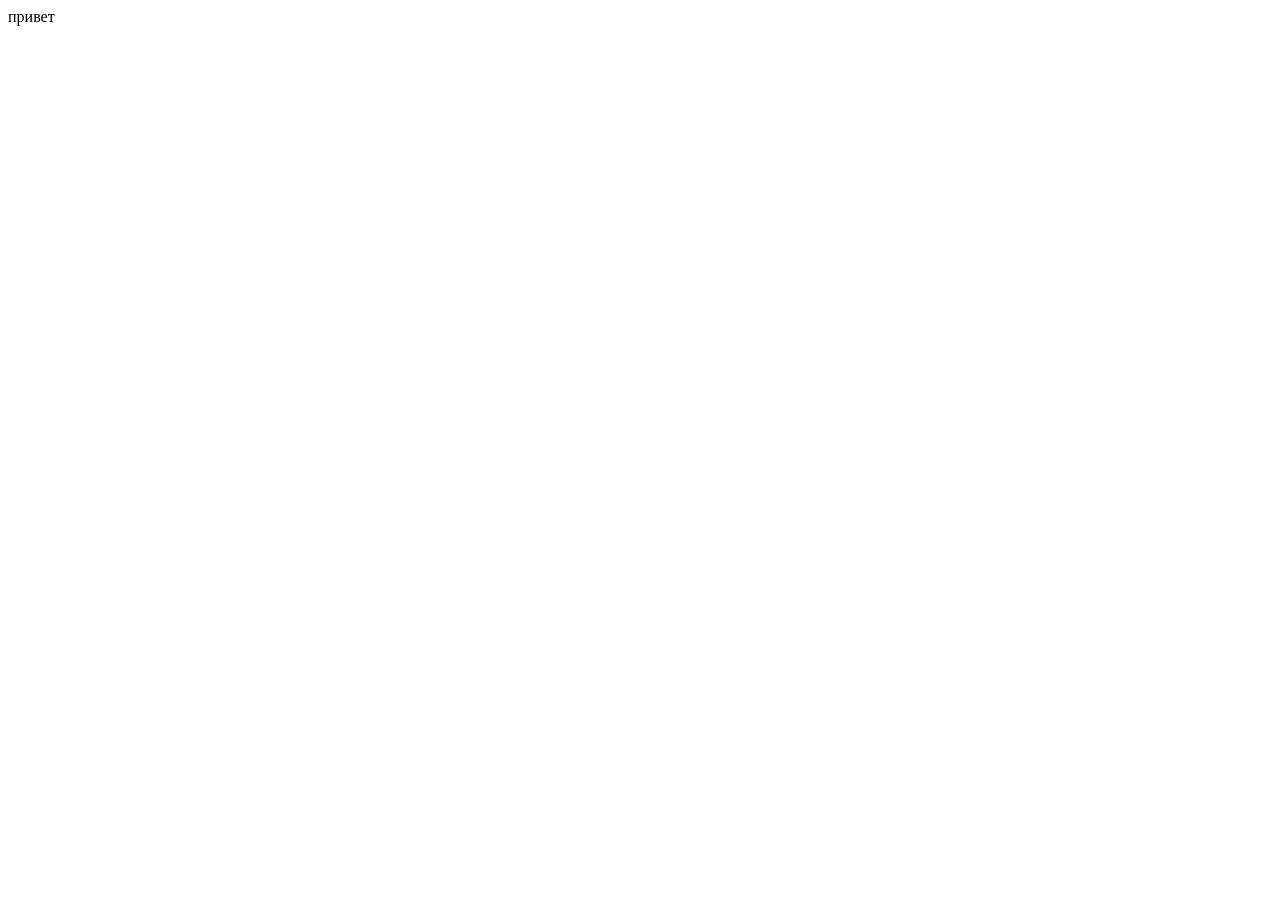
==== site/index.html @ ce9fdad3 "deleted hugo, started html" ====
<!DOCTYPE html>
<html lang="en">

<head>
    <meta charset="UTF-8">
    <meta name="viewport" content="width=device-width, initial-scale=1.0">
    <title>Document</title>
</head>

<body>
    привет
</body>

</html>
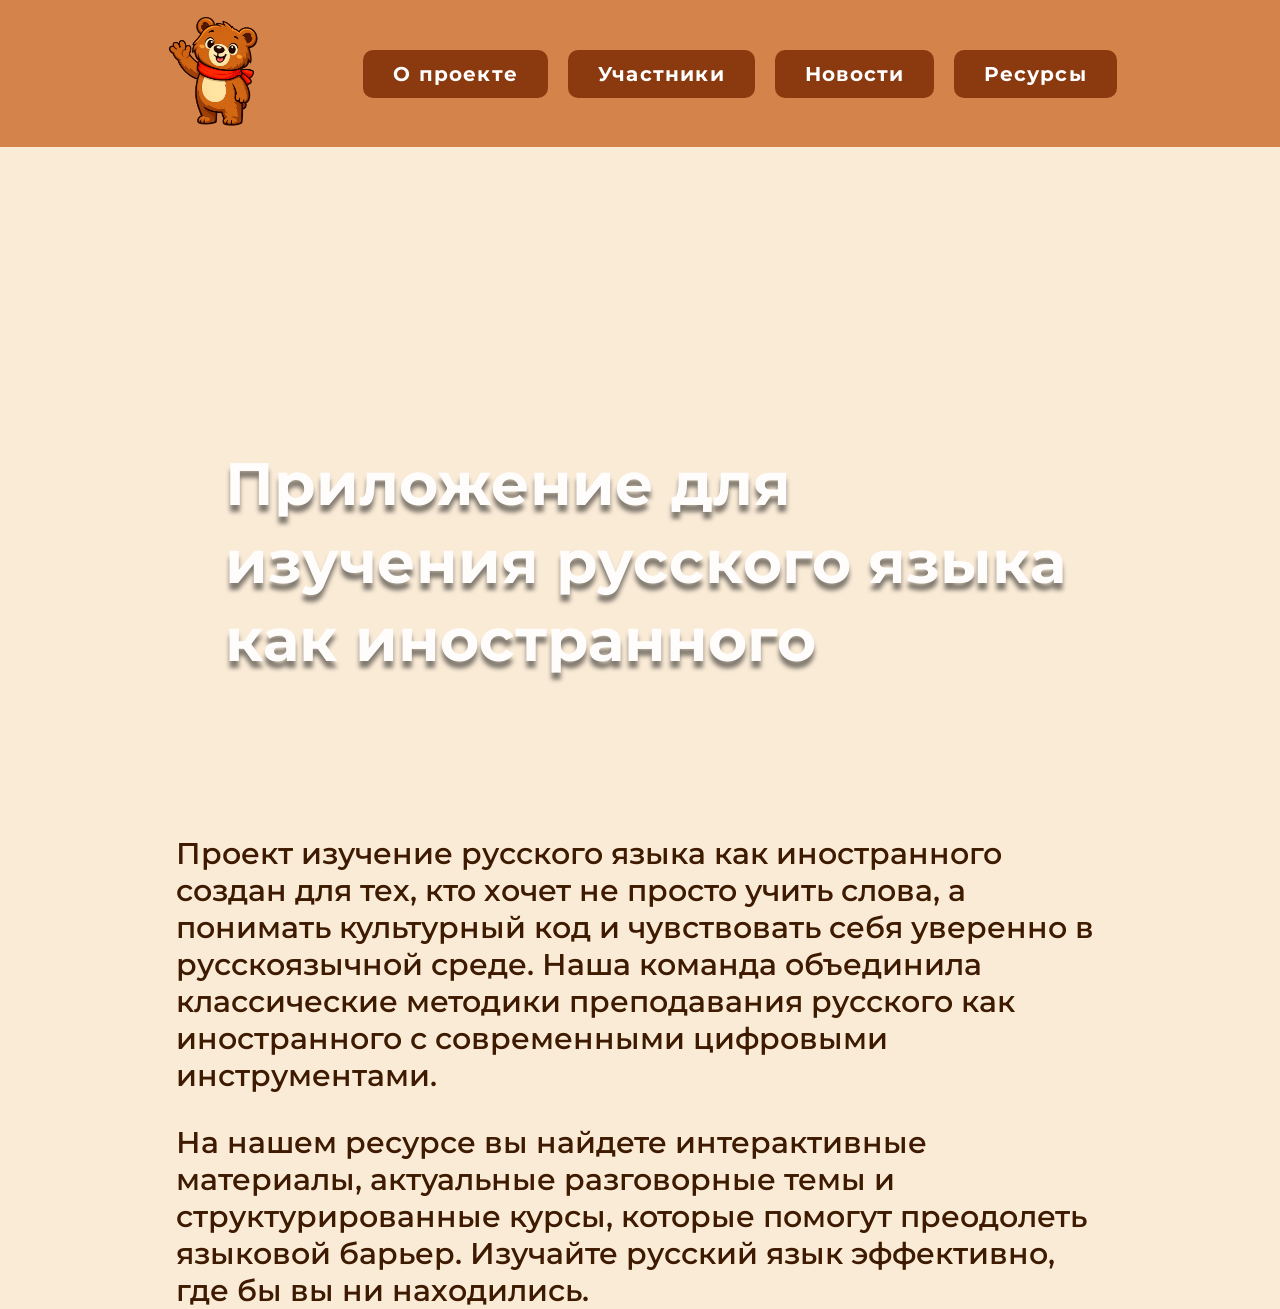
==== commit 8d1d17b2: "started do main page" ====
--- a/site/index.html
+++ b/site/index.html
@@ -4,11 +4,45 @@
 <head>
     <meta charset="UTF-8">
     <meta name="viewport" content="width=device-width, initial-scale=1.0">
-    <title>Document</title>
-</head>
+    <title>Изучение русского языка как иностранного</title>
+    <link rel="stylesheet" href="styles.css" </head>
 
 <body>
-    привет
+    <header class="header">
+        <div class="container">
+            <nav class="header-nav">
+                <a href="/" class="logo">
+                    <img class= "logo" src="images/логотип мишка.svg" alt="Ошибочка" width="100">
+                </a>
+                <ul class="menu">
+                    <li><a href="#" class="menu-button">О проекте</a></li>
+                    <li><a href="#" class="menu-button">Участники</a></li>
+                    <li><a href="#" class="menu-button">Новости</a></li>
+                    <li><a href="#" class="menu-button">Ресурсы</a></li>
+                </ul>
+            </nav>
+        </div>
+    </header>
+
+    <main>
+        <section class="main-banner">
+            <div>
+                <h1>Приложение для изучения русского языка как иностранного</h1>
+            </div>
+        </section>
+        <p class="main-p"> Проект изучение русского языка как иностранного создан для тех, кто хочет не просто учить
+            слова, а
+            понимать культурный код и чувствовать себя уверенно в русскоязычной среде. Наша команда объединила
+            классические методики преподавания русского как иностранного с современными цифровыми инструментами.</p>
+        <p class="main-p">На нашем ресурсе вы найдете интерактивные материалы, актуальные разговорные темы и структурированные курсы,
+            которые помогут преодолеть языковой барьер. Изучайте русский язык эффективно, где бы вы ни находились.</p>
+    </main>
+
+    <footer class="footer">
+        <div class="container">
+        </div>
+
+    </footer>
 </body>
 
 </html>
--- a/site/styles.css
+++ b/site/styles.css
@@ -0,0 +1,133 @@
+@font-face {
+    font-family: "Montserrat";
+    src: url(fonts/Montserrat-VariableFont_wght.ttf) format("truetype-variations");
+    font-weight: 100 900;
+    font-style: normal;
+    font-display: swap;
+}
+@font-face {
+    font-family: "Montserrat";
+    src: url(fonts/Montserrat-Italic-VariableFont_wght.ttf) format("truetype-variations");
+    font-weight: 100 900;
+    font-style: italic;
+    font-display: swap;
+}
+/* Сброс всего автоматического падинга на сайте*/
+* {
+    margin: 0;
+    padding: 0;
+    box-sizing: border-box;
+}
+body {
+    padding-top: 145px;
+    background-color: antiquewhite;
+}
+
+/*Основной контейнер хэдэра*/
+.header{
+    background-color:#D4844A;
+    position: fixed;
+    top: 0;          /* Прижимает к самому верху */
+    left: 0;         /* Прижимает к левому краю */
+    width: 100%;     /* Растягивает на всю ширину экрана */
+    z-index: 1000;   /* Поднимает хедер "над" остальным контентом */
+}
+
+/*Второстепенный контейнер хэдэра(меняю размер)*/
+.container{
+    max-width: 1200px;
+    margin: 0 auto;
+    padding: 0px 10px;
+}
+
+/*Навигация хэдэра*/
+.header-nav {
+    display: flex; 
+    justify-content: center;
+    gap: 100px ;
+    align-items: center;           
+    padding: 10px 15px;
+}
+/*Настройки списка в навигации*/
+.menu {
+    display: flex;      /* Ссылки тоже выстраиваем в ряд */
+    list-style: none;   /* Убираем маркеры (точки) */
+    gap: 20px;          /* Расстояние между пунктами меню */
+}
+
+/* Оформляем ссылки в кнопки */
+.menu-button {
+    display:inline-block;
+    padding: 12px 30px;
+    background-color:#8B3A0F;
+    color: #FFFFFF;
+    border-radius: 10px;
+    font-weight: 700;
+    font-size: 20px;
+    transition: all 0.3s ease;
+    text-decoration: none;
+    font-family: "Montserrat";
+    letter-spacing: 1.2px;
+
+}
+/* Состояние при наведении мышки */
+.menu-button:hover {
+    background-color: #712E0B;
+    color: #FFFFFF;           
+    cursor: pointer; 
+    transform: translateY(-2px); /* Кнопка слегка "подпрыгнет" вверх */
+}
+
+.logo{
+    margin: 0;
+    padding: 0;
+}
+
+/*Основная часть страницы*/
+.main-img{
+    display: block;
+    margin-left: auto;
+    margin-right: auto;
+    max-width: 100%;
+
+}
+
+.main-banner {
+    background-image: url("images/Главная-банер.svg");
+    height: 660px;          
+    width: calc(100% - 350px);
+    margin: 0 auto;
+    background-size: cover;    
+    background-position: center;
+    box-sizing: border-box;
+    padding-top: 300px;
+    opacity: 95%;
+    border-radius: 10px;
+
+}
+
+
+.main-banner h1 {
+    font-family: "Montserrat";
+    color: #FFFFFF;      
+    font-size: 60px;     
+    max-width: 900px;    
+    font-weight: 700;
+    line-height: 1.3;    /* Расстояние между строками */
+    text-shadow: 0px 7px 4px rgba(0,0,0,0.5);
+    margin-left: 50px;
+    text-align: left;
+}
+
+.main-p {
+    font-family: "Montserrat";
+    font-size: 30px;
+    font-weight: 550;
+    color: #3D1A00;
+    display: flex;
+    justify-content: center;
+    padding-top: 30px;
+    width: calc(100% - 352px);
+    margin: 0 auto;
+    
+}
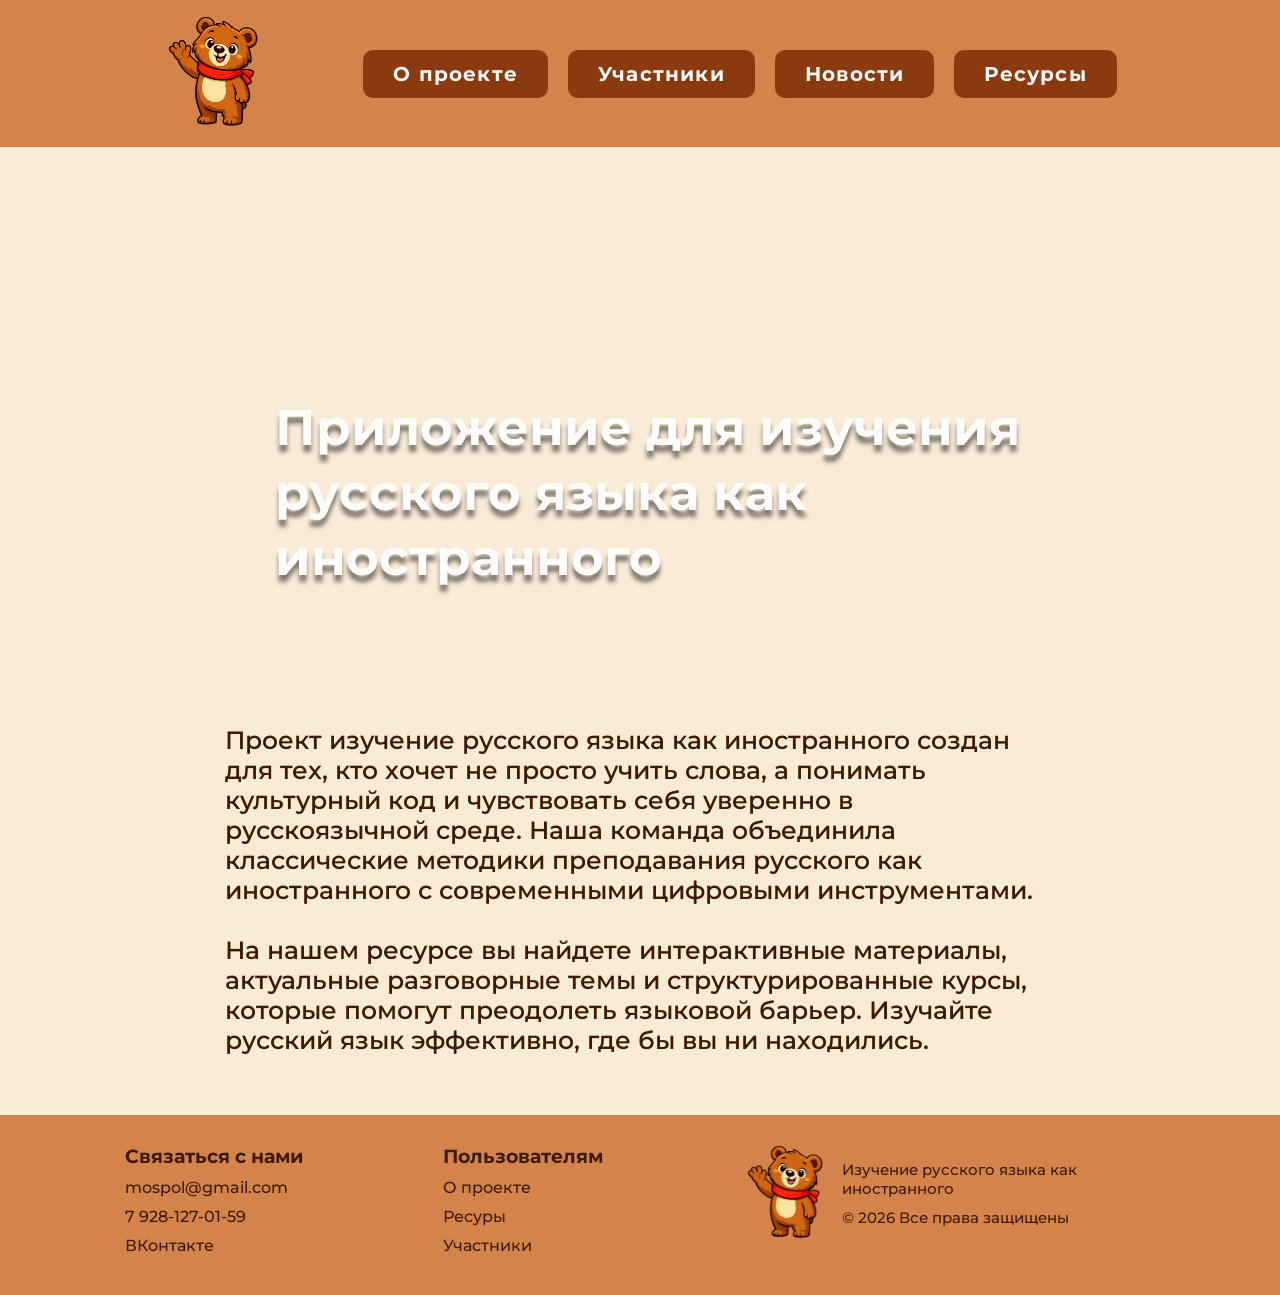
==== commit ca836e9b: "finished first page" ====
--- a/site/index.html
+++ b/site/index.html
@@ -40,6 +40,31 @@
 
     <footer class="footer">
         <div class="container">
+            <div class="footer-buttons"> 
+                <ul class = "contacts">
+                    <li> <h3 class="name">Связаться с нами</h3> </li>
+                    <li><a href="#" class="footer-contacts"> mospol@gmail.com </a></li>
+                    <li><a href="#" class="footer-contacts"> 7 928-127-01-59 </a></li>
+                    <li><a href="#" class="footer-contacts"> ВКонтакте </a></li>
+                </ul>
+                <ul class = "for-users">
+                    <li> <h3 class="name-pages">Пользователям</h3> </li>
+                    <li><a href="#" class="footer-pages"> О проекте </a></li>
+                    <li><a href="#" class="footer-pages"> Ресуры </a></li>
+                    <li><a href="#" class="footer-pages"> Участники </a></li>
+                </ul>
+                <div class="footer-right-block">
+                    <a href="/" class="logo">
+                        <img class= "logo" src="images/логотип мишка.svg" alt="Ошибочка" width="100">
+                    </a>
+                    <div class="logo-info">
+                        <p>Изучение русского языка как иностранного</p>
+                        <p>© 2026 Все права защищены</p>
+                    </div>
+                </div>
+
+            </div>
+            
         </div>
 
     </footer>
--- a/site/styles.css
+++ b/site/styles.css
@@ -94,13 +94,13 @@
 
 .main-banner {
     background-image: url("images/Главная-банер.svg");
-    height: 660px;          
-    width: calc(100% - 350px);
+    height: 550px;          
+    width: calc(100% - 450px);
     margin: 0 auto;
     background-size: cover;    
     background-position: center;
     box-sizing: border-box;
-    padding-top: 300px;
+    padding-top: 250px;
     opacity: 95%;
     border-radius: 10px;
 
@@ -110,7 +110,7 @@
 .main-banner h1 {
     font-family: "Montserrat";
     color: #FFFFFF;      
-    font-size: 60px;     
+    font-size: 50px;     
     max-width: 900px;    
     font-weight: 700;
     line-height: 1.3;    /* Расстояние между строками */
@@ -121,13 +121,96 @@
 
 .main-p {
     font-family: "Montserrat";
-    font-size: 30px;
+    font-size: 25px;
     font-weight: 550;
     color: #3D1A00;
     display: flex;
     justify-content: center;
     padding-top: 30px;
-    width: calc(100% - 352px);
+    width: calc(100% - 450px);
     margin: 0 auto;
     
+}
+
+.footer{
+    margin-top:60px;
+    background-color: #D4844A;
+    padding-top: 10px;
+    padding-bottom: 20px;
+
+}
+
+
+.footer-buttons{
+    display: flex;
+    justify-content: left;
+    gap: 140px;
+    padding: 20px;
+    margin-left: 55px;
+}
+
+
+.footer-right-block{
+    display: flex;
+    align-items: flex-start;
+
+}
+
+.footer-right-block a.logo img{
+    display: block;
+    position: relative;  
+    top: -5px;
+    width: 85%;
+}
+
+.logo-info{
+    max-width: 300px;
+    font-family: "Montserrat";
+    font-size: 15px;
+    font-weight: 500;
+    color:#3D1A00;
+    padding-top: 15px;
+    display: flex;
+    flex-direction: column;
+    gap: 10px;
+}
+
+.contacts{
+    font-family: "Montserrat";  
+    color:#3D1A00;
+    list-style: none;
+    display: flex;
+    flex-direction: column; 
+    gap: 10px;              
+    padding: 0;           
+    margin: 0;
+}
+
+.for-users{
+    font-family: "Montserrat";
+    color:#3D1A00;
+    list-style: none;
+    display: flex;
+    flex-direction: column; 
+    gap: 10px;              
+    padding: 0;           
+    margin: 0;
+}
+
+
+.footer-contacts, .footer-pages{
+    text-decoration: none;
+    color:#3D1A00;
+    font-weight: 500;
+    transition: 0,3;
+}
+
+.footer-pages:hover{
+    color: #8B1E19;
+
+}
+
+.footer-contacts:hover{
+    color: #8B1E19;
+
 }
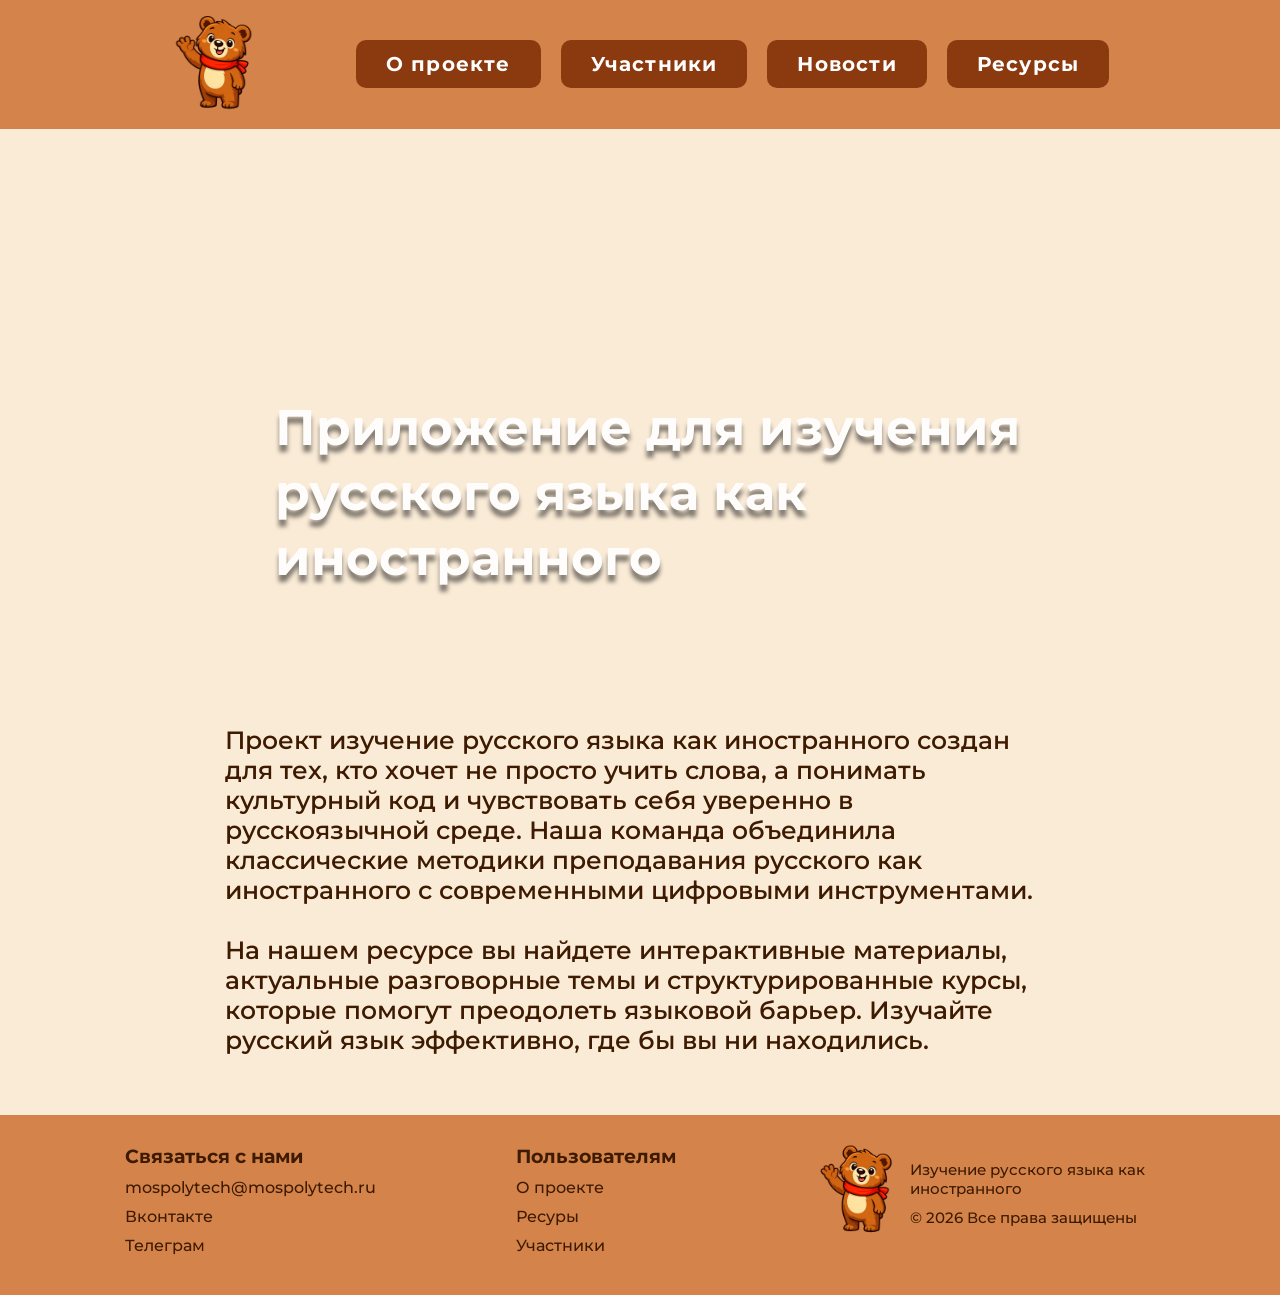
==== commit 92a2991d: "created a tg-bot and doing the reports" ====
--- a/site/index.html
+++ b/site/index.html
@@ -5,20 +5,21 @@
     <meta charset="UTF-8">
     <meta name="viewport" content="width=device-width, initial-scale=1.0">
     <title>Изучение русского языка как иностранного</title>
-    <link rel="stylesheet" href="styles.css" </head>
+    <link rel="stylesheet" href="styles.css" >
+</head>
 
 <body>
     <header class="header">
         <div class="container">
             <nav class="header-nav">
-                <a href="/" class="logo">
-                    <img class= "logo" src="images/логотип мишка.svg" alt="Ошибочка" width="100">
+                <a href="index.html" class="logo">
+                    <img class= "logo" src="images/логотип мишка.svg" alt="Ошибочка" width="85">
                 </a>
                 <ul class="menu">
-                    <li><a href="#" class="menu-button">О проекте</a></li>
-                    <li><a href="#" class="menu-button">Участники</a></li>
-                    <li><a href="#" class="menu-button">Новости</a></li>
-                    <li><a href="#" class="menu-button">Ресурсы</a></li>
+                    <li><a href="about-proj.html" class="menu-button">О проекте</a></li>
+                    <li><a href="members.html" class="menu-button">Участники</a></li>
+                    <li><a href="news.html" class="menu-button">Новости</a></li>
+                    <li><a href="resources.html" class="menu-button">Ресурсы</a></li>
                 </ul>
             </nav>
         </div>
@@ -43,18 +44,18 @@
             <div class="footer-buttons"> 
                 <ul class = "contacts">
                     <li> <h3 class="name">Связаться с нами</h3> </li>
-                    <li><a href="#" class="footer-contacts"> mospol@gmail.com </a></li>
-                    <li><a href="#" class="footer-contacts"> 7 928-127-01-59 </a></li>
-                    <li><a href="#" class="footer-contacts"> ВКонтакте </a></li>
+                    <li><a href="mailto:mospolytech@mospolytech.ru" class="footer-contacts"> mospolytech@mospolytech.ru </a></li>
+                    <li><a href="https://vk.com/moscowpolytech" class="footer-contacts"> Вконтакте </a></li>
+                    <li><a href="https://t.me/learn_rus_like_foreg_bot" class="footer-contacts"> Телеграм </a></li>
                 </ul>
                 <ul class = "for-users">
                     <li> <h3 class="name-pages">Пользователям</h3> </li>
-                    <li><a href="#" class="footer-pages"> О проекте </a></li>
-                    <li><a href="#" class="footer-pages"> Ресуры </a></li>
-                    <li><a href="#" class="footer-pages"> Участники </a></li>
+                    <li><a href="about-proj.html" class="footer-pages"> О проекте </a></li>
+                    <li><a href="resources.html" class="footer-pages"> Ресуры </a></li>
+                    <li><a href="members.html" class="footer-pages"> Участники </a></li>
                 </ul>
                 <div class="footer-right-block">
-                    <a href="/" class="logo">
+                    <a href="index.html" class="logo">
                         <img class= "logo" src="images/логотип мишка.svg" alt="Ошибочка" width="100">
                     </a>
                     <div class="logo-info">
--- a/site/styles.css
+++ b/site/styles.css
@@ -27,10 +27,10 @@
 .header{
     background-color:#D4844A;
     position: fixed;
-    top: 0;          /* Прижимает к самому верху */
-    left: 0;         /* Прижимает к левому краю */
-    width: 100%;     /* Растягивает на всю ширину экрана */
-    z-index: 1000;   /* Поднимает хедер "над" остальным контентом */
+    top: 0;          
+    left: 0;         
+    width: 100%;     
+    z-index: 1000;   
 }
 
 /*Второстепенный контейнер хэдэра(меняю размер)*/
@@ -93,7 +93,7 @@
 }
 
 .main-banner {
-    background-image: url("images/Главная-банер.svg");
+    background-image: url("images/banermain.svg");
     height: 550px;          
     width: calc(100% - 450px);
     margin: 0 auto;
@@ -213,4 +213,239 @@
 .footer-contacts:hover{
     color: #8B1E19;
 
+}
+
+
+/*Контен "О проекте" */
+
+.about-h1{
+    font-family: "Montserrat";
+    font-size: 32px;
+    font-weight: 700;
+    color: #DF0A00;
+    justify-content: left;
+    padding-top: 30px;
+    width: calc(100% - 350px);
+    margin: 0 auto;
+}
+
+
+.about{
+    font-family: "Montserrat";
+    font-size: 25px;
+    font-weight: 650;
+    color: #DF0A00;
+    justify-content: left;
+    padding-top: 30px;
+    width: calc(100% - 350px);
+    margin: 0 auto;
+}
+
+.about-p {
+    font-family: "Montserrat";
+    font-size: 25px;
+    font-weight: 550;
+    color: #3D1A00;
+    justify-content: center;
+    padding-top: 30px;
+    width: calc(100% - 350px);
+    margin: 0 auto;
+    
+}
+
+.about-pp {
+    font-family: "Montserrat";
+    font-size: 25px; 
+    font-weight: 550;
+    color: #3D1A00;
+    margin: 0;          
+    padding-top: 0;  
+    width: auto;        
+    display: block;     
+}
+
+.combo-iconte {
+    display: flex;
+    align-items: flex-start;
+    width: calc(100% - 350px);
+    margin: 0 auto;
+    padding-top: 40px;
+}
+
+.icons {
+    width: 60px;        
+    height: auto;
+    margin-right: 25px;
+    flex-shrink: 0;
+}
+
+.hight-combo-iconte{
+    margin-top: 20px;
+    margin-bottom: 30px;
+    margin-left: 100px;
+}
+
+.icons-logo{
+    width: 180px;
+    margin-left: 50px ;
+}
+
+.about-h2{
+    font-family: "Montserrat";
+    font-size: 35px;
+    font-weight: 650;
+    color: #DF0A00;
+    padding-top: 50px;
+    padding-left: 40px;
+    max-width:900px ;
+
+}
+
+/*Контен "Ресурсы" */
+
+.references{
+    display: block;
+    font-family: "Montserrat";
+    font-size: 25px;
+    font-weight: 550;
+    color: #3D1A00;
+    justify-content: center;
+    padding-top: 20px;
+    width: calc(100% - 350px);
+    margin: 0 auto;
+    transition: 0,3;
+    
+}
+.references:hover{
+    color:#DF0A00;
+}
+
+
+/*Контен "Участники" */
+
+.members-h1{
+    font-family: "Montserrat";
+    font-size: 32px;
+    font-weight: 700;
+    color: #DF0A00;
+    justify-content: left;
+    padding-top: 30px;
+    padding-bottom: 50px;
+    width: calc(100% - 350px);
+    margin: 0 auto;
+}
+
+.member-box{
+    display: flex;
+    width: calc(100% - 350px);
+    justify-content: center;
+    margin: 0 auto;
+    padding-bottom: 50px;
+}
+
+.member-foto{
+    width: 230px;
+}
+
+.resume{
+    padding-left: 30px;
+    padding-top: 40px;
+}
+
+.fio{
+    font-family: "Montserrat";
+    font-size: 28px;
+    font-weight: 650;
+    color: #DF0A00;
+    justify-content: center;
+    padding-bottom: 20px;
+}
+
+.info_member{
+    font-family: "Montserrat";
+    font-size: 25px;
+    font-weight: 550;
+    color: #3D1A00;
+}
+
+/*Контен "Новости" */
+
+.news-h1{
+    font-family: "Montserrat";
+    font-size: 32px;
+    font-weight: 700;
+    color: #DF0A00;
+    justify-content: left;
+    padding-top: 30px;
+    padding-bottom: 30px;
+    width: calc(100% - 350px);
+    margin: 0 auto;
+}
+
+.dashboard{
+    background-color: #F3DEC6;
+    border-radius: 20px;
+    padding: 40px;
+    width: calc(100% - 350px);
+    margin: 0 auto;
+    margin-bottom: 30px;
+}
+
+.avatarname{
+    display: flex;
+}
+
+.avatar{
+    width: 60px;
+    
+}
+
+.name-user{
+    padding-left: 10px;
+    padding-top: 7px;
+}
+
+.user{
+    font-family: "Montserrat";
+    font-size: 18px;
+    font-weight: 650;
+    color: #DF0A00;
+    padding-bottom: 3px;
+}
+
+.date-posting{
+    font-family: "Montserrat";
+    font-size: 16px;
+    font-weight: 600;
+    color: #8B1E19;
+    padding-left: 2px;
+
+}
+
+.fotos-post-img{
+    padding-left: 10px;
+}
+
+.fotos-post{
+    padding-top: 20px;
+}
+
+.text-post{
+    font-family: "Montserrat";
+    font-size: 20px;
+    font-weight: 550;
+    color: #8B1E19;
+    justify-content: center;
+    padding-top: 10px;
+    margin: 0 auto;
+    padding-left: 9px;
+
+}
+
+.divider{
+    border: none;
+    border-top: 3px solid #E1B08C;
+    margin-top: 30px;
+    width: 100%;
+
 }
